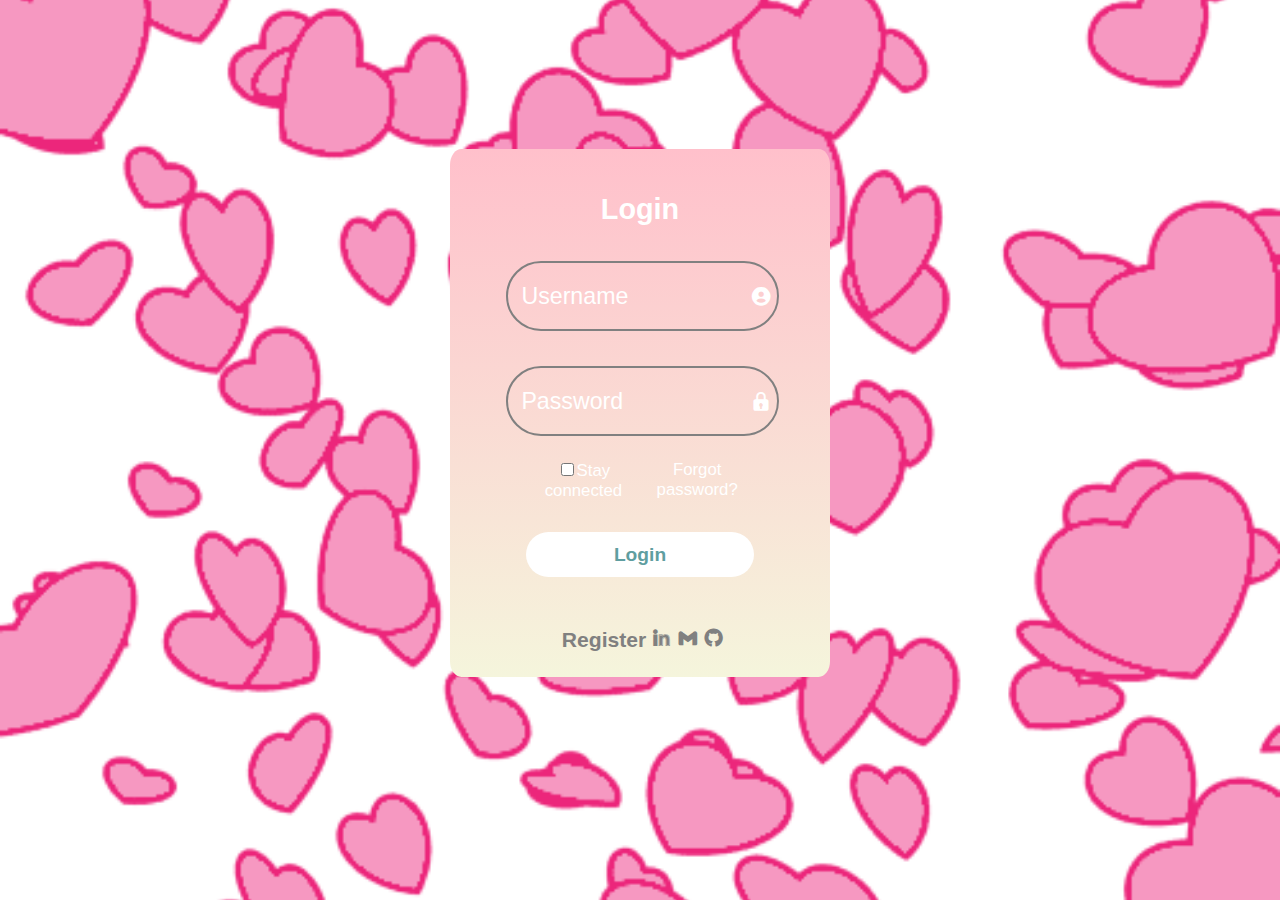
==== index.html @ 09c96ce6 "Update index.html" ====
<!DOCTYPE html>
<html>

    <head>
        <meta charset="UTF-8">
        <meta name="viewport" content="width=device-width,initial-scale=1.0">
        <title>Login</title>
        <link rel="stylesheet" href="login/log.css">
        <link href='https://unpkg.com/boxicons@2.1.4/css/boxicons.min.css' rel='stylesheet'>
    </head>

    <body>
        <div class="box">
            <form action="" method="POST">
                <h1>Login</h1>
                <div class="inputBox">
                    <input type="text" placeholder="Username" required>
                    <i class='bx bxs-user-circle' ></i>
                </div>
                <div class="inputBox">
                    <input type="password" placeholder="Password" required>
                    <i class='bx bxs-lock'></i>
                </div>
                <div class="remember">
                    <label><input type="checkbox">Stay connected</label> 
                    <a href="#">Forgot password?</a>   
                </div>

                <button type="submit" class="button">Login</button>

                <div class="newAcc">
                    <a href="login/register.html">&nbspRegister</a>
                    <i class='bx bxl-linkedin'></i>
                    <i class='bx bxl-gmail' ></i>
                    <i class='bx bxl-github' ></i>
                </div>
            </form>
        </div>


    </body>
</html>
---- login/log.css ----
@font-face {
    font-family: 'Merriweather';
    src: url('https://fonts.googleapis.com/css2?family=Merriweather:ital,wght@0,300;0,400;0,700;0,900;1,300;1,400;1,700;1,900&display=swap');
}

*{
    box-sizing: border-box;
    font-family: 'Merriweather', sans-serif;
}

body{
    display: flex;
    align-items: center;
    justify-content: center;
    min-height: 90vh;
    background-image: url('../BG/love.gif');
    background-position: center;
    background-size: cover;
    overflow: hidden;
}

.box{
    width: 30%;
    height: 70%;
    background: linear-gradient(pink,beige);
    text-align: center;
    align-items: center;
    color: white;
    border-radius: 3%;
    padding: 2% 6% ;
}

.box h1{
    font-size: 180%;
    text-align: center;
}

.inputBox{
    position: relative;
    width: 120%;
    height: 70px;
    margin: 35px 0;
}

.inputBox input{
    height: 100%;
    width: 100%;
    background: transparent;
    outline: none;
    border: 2px solid grey;
    border-radius: 40px;
    font-size: 145%;
    color:white;
    margin-left: -15%;
    padding: 5% 12% 5% 5%;
}

.inputBox input::placeholder{
    color: white;
}

.inputBox i{
    position: absolute;
    right: 10%;
    top: 50%;
    transform: translateY(-50%);
    font-size: 140%;
}

.remember{
    display: flex;
    justify-content: space-between;
    font-size: 105%;
    margin: -5% 0 5%;
}

.remember a {
    color:white;
    text-decoration: none;
}

.remember a:hover{
    text-decoration: underline;
}

.button{
    width: 100%;
    height: 45px;
    background-color: white;
    border: none;
    outline: none;
    border-radius: 40px;
    cursor: pointer;
    font-size: 120%;
    color: cadetblue;
    font-weight: 700;
    margin-bottom: 50px;
    margin-top: 20px;
}

.button:hover{
    background-color: grey;
}

.newAcc{
    font-size: 110%;
    text-align: center;
}

.newAcc a{
    position: relative;
    color:grey;
    text-decoration: none;
    font-weight: 700;
    font-size: larger;
}

.newAcc i{
    position: relative;
    color:grey;
    text-decoration: none;
    font-weight: 700;
    font-size: larger;
}

.newAcc a:hover{
    text-decoration: underline;
}

.newAcc i:hover{
    animation-name: bigger;
    animation-duration: 1s;
}

@keyframes bigger{
    100%{transform: scale(2,2)}
}
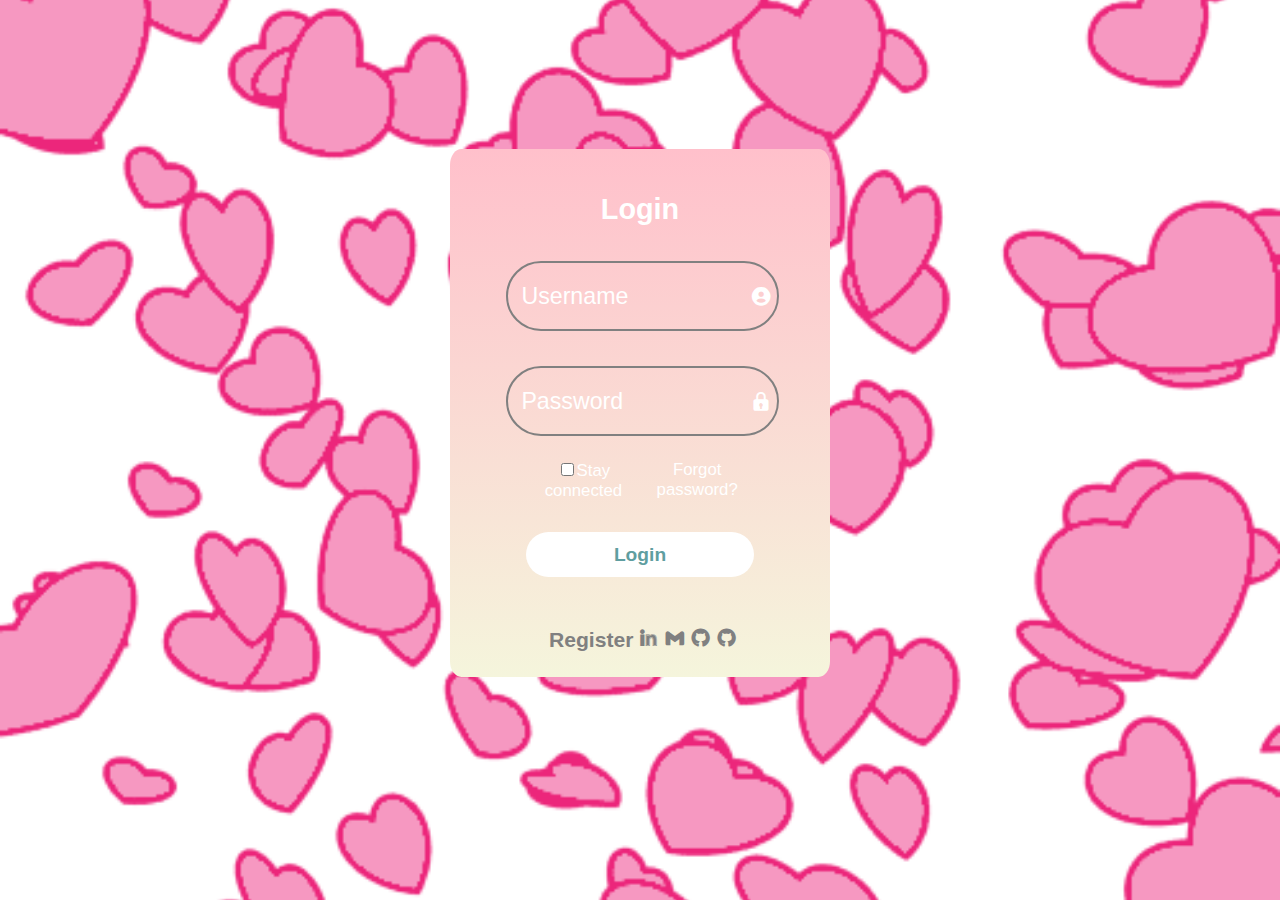
==== commit c4231c42: "add" ====
--- a/index.html
+++ b/index.html
@@ -33,6 +33,7 @@
                     <i class='bx bxl-linkedin'></i>
                     <i class='bx bxl-gmail' ></i>
                     <i class='bx bxl-github' ></i>
+                    <i class='bx bxl-github' ></i>
                 </div>
             </form>
         </div>
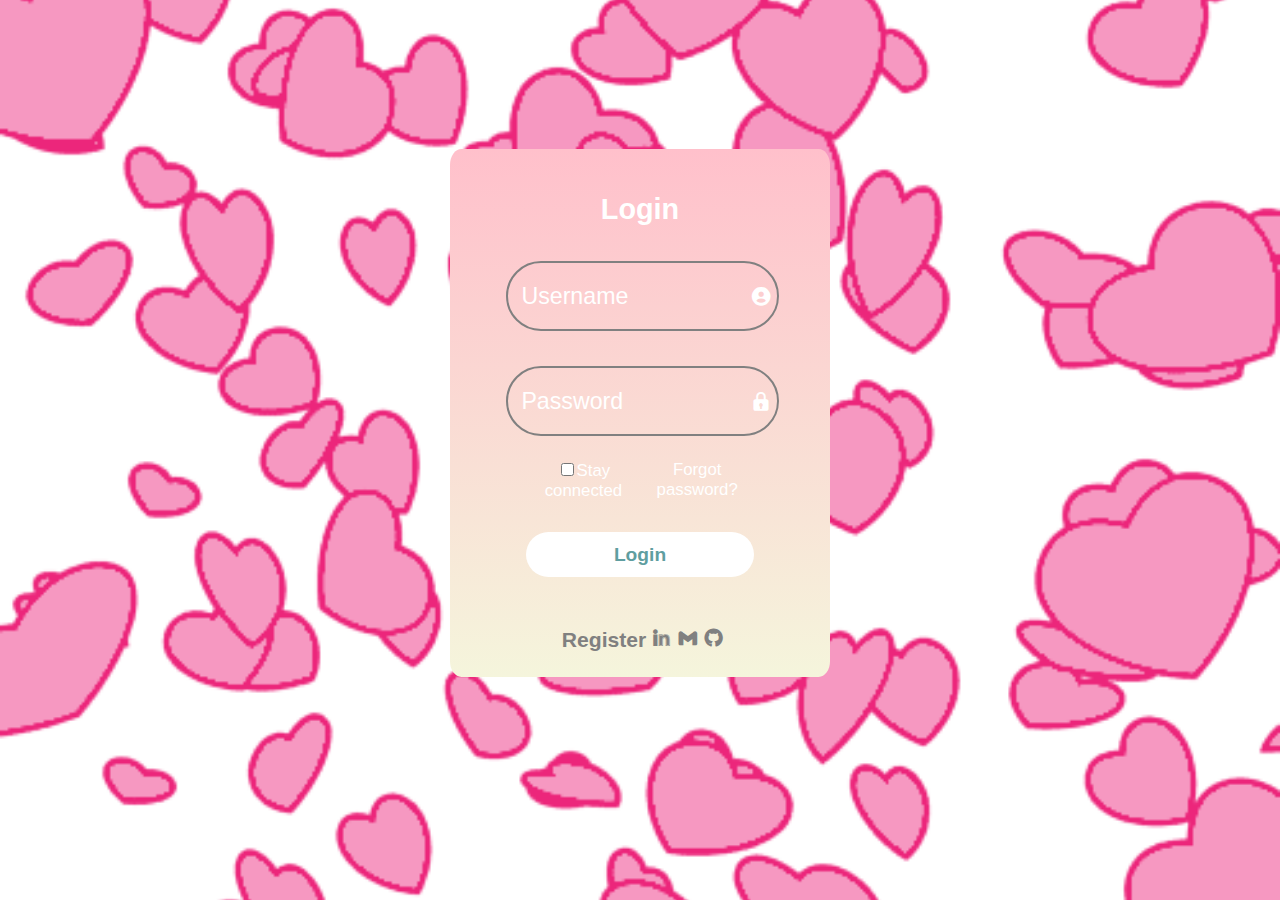
==== commit 1aee820a: "new" ====
--- a/index.html
+++ b/index.html
@@ -33,7 +33,6 @@
                     <i class='bx bxl-linkedin'></i>
                     <i class='bx bxl-gmail' ></i>
                     <i class='bx bxl-github' ></i>
-                    <i class='bx bxl-github' ></i>
                 </div>
             </form>
         </div>
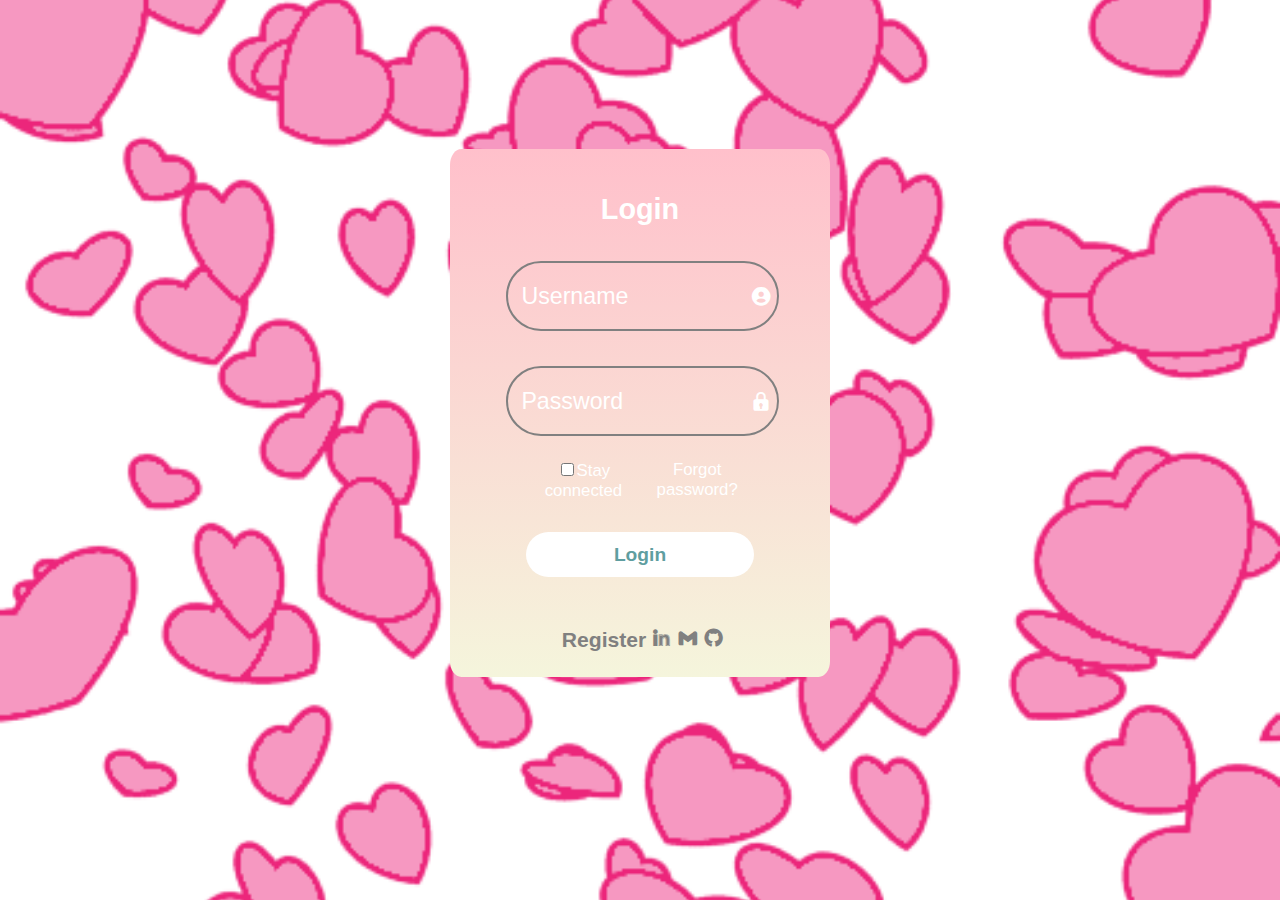
==== commit 768dd06b: "forgot" ====
--- a/index.html
+++ b/index.html
@@ -23,7 +23,7 @@
                 </div>
                 <div class="remember">
                     <label><input type="checkbox">Stay connected</label> 
-                    <a href="#">Forgot password?</a>   
+                    <a href="login/forgot.html">Forgot password?</a>   
                 </div>
 
                 <button type="submit" class="button">Login</button>
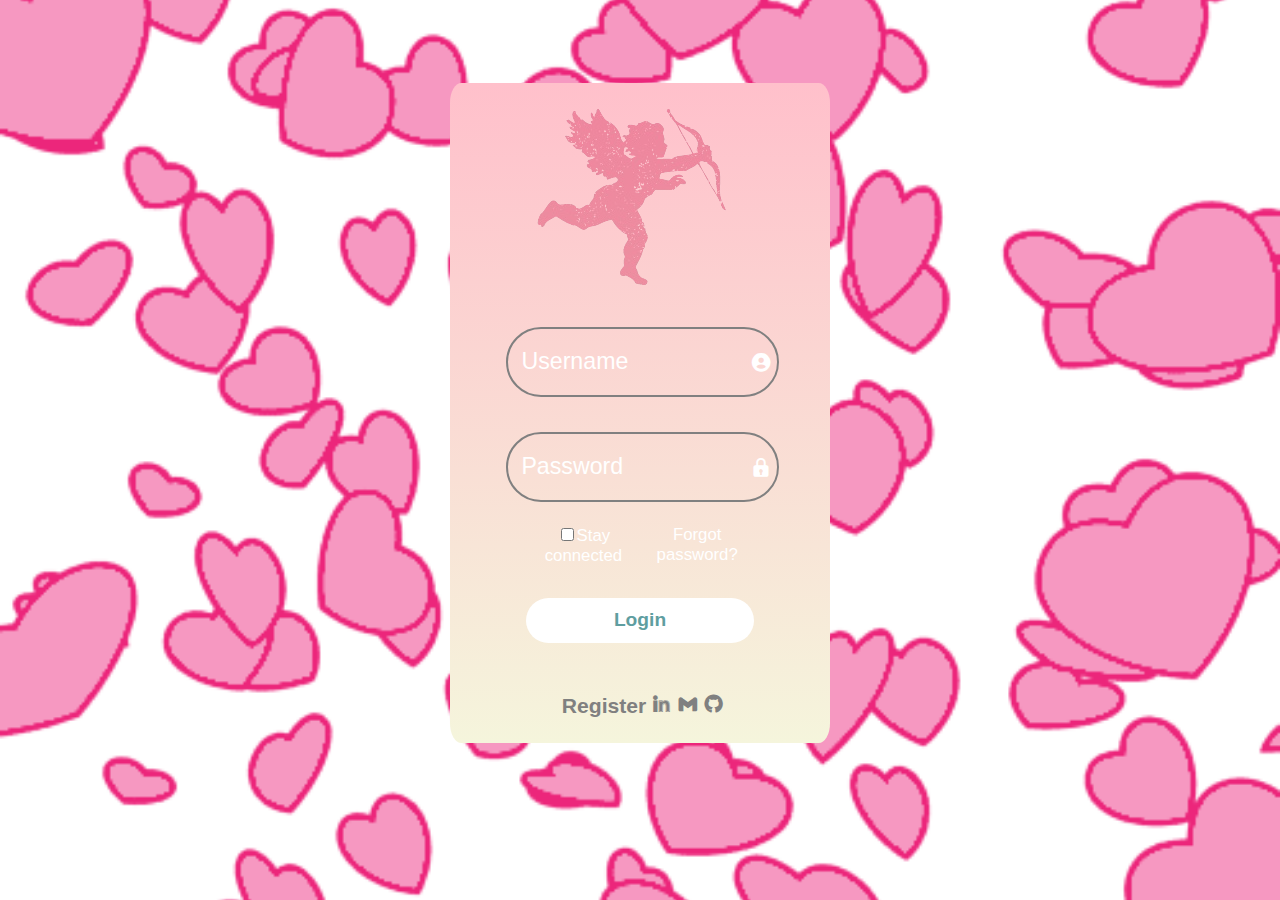
==== commit d777dc3c: "added cupid logo" ====
--- a/index.html
+++ b/index.html
@@ -12,7 +12,7 @@
     <body>
         <div class="box">
             <form action="" method="POST">
-                <h1>Login</h1>
+                <img id="cupid" src="Pictures/cupid.png">
                 <div class="inputBox">
                     <input type="text" placeholder="Username" required>
                     <i class='bx bxs-user-circle' ></i>
--- a/login/log.css
+++ b/login/log.css
@@ -137,3 +137,7 @@
 }
 
 
+#cupid{
+    opacity: 40%;
+}
+
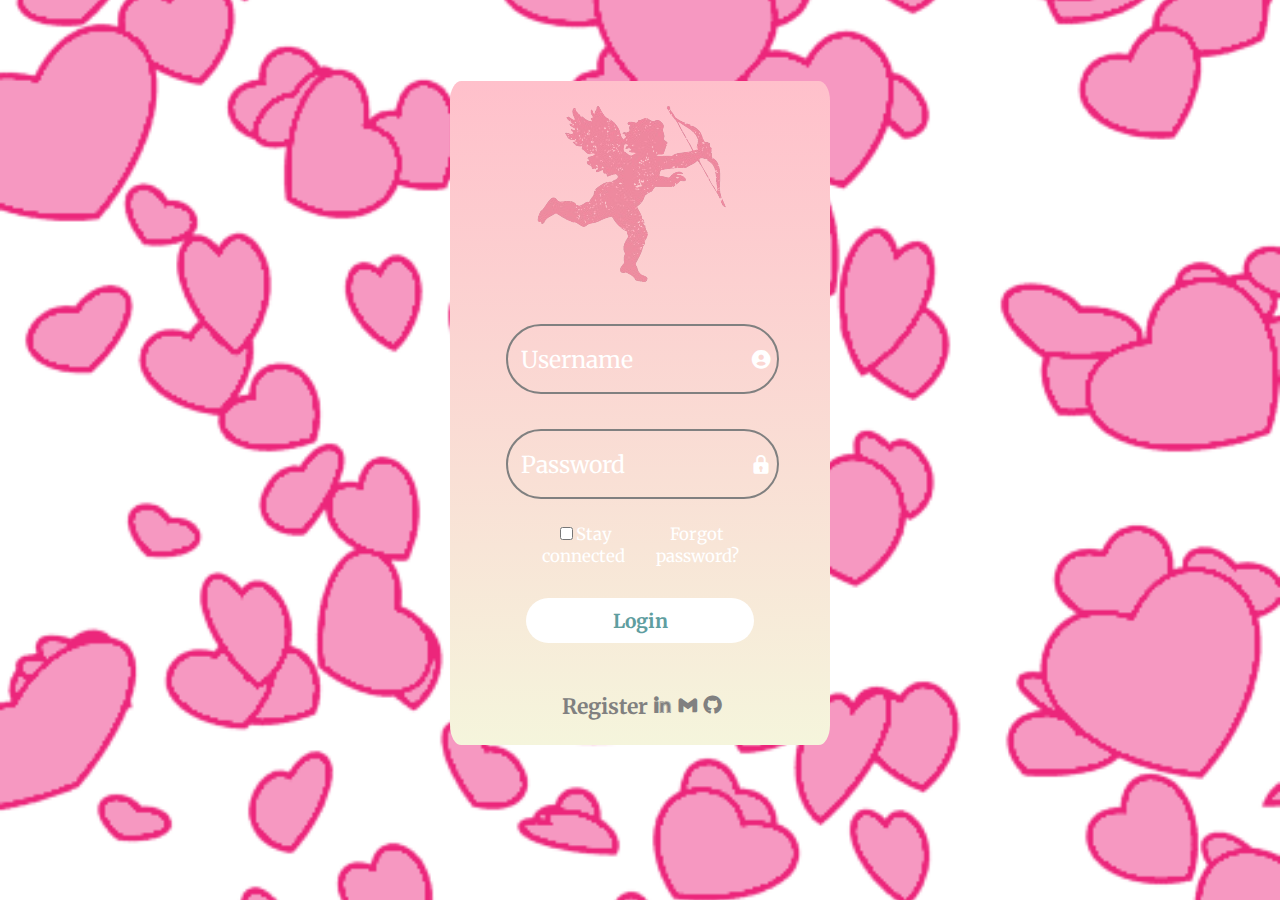
==== commit c68a485a: "log" ====
--- a/index.html
+++ b/index.html
@@ -1,42 +1,43 @@
 <!DOCTYPE html>
 <html>
 
-    <head>
-        <meta charset="UTF-8">
-        <meta name="viewport" content="width=device-width,initial-scale=1.0">
-        <title>Login</title>
-        <link rel="stylesheet" href="login/log.css">
-        <link href='https://unpkg.com/boxicons@2.1.4/css/boxicons.min.css' rel='stylesheet'>
-    </head>
+<head>
+    <meta charset="UTF-8">
+    <meta name="viewport" content="width=device-width,initial-scale=1.0">
+    <title>Login</title>
+    <link rel="stylesheet" href="login/log.css">
+    <link href='https://unpkg.com/boxicons@2.1.4/css/boxicons.min.css' rel='stylesheet'>
+</head>
 
-    <body>
-        <div class="box">
-            <form action="" method="POST">
-                <img id="cupid" src="Pictures/cupid.png">
-                <div class="inputBox">
-                    <input type="text" placeholder="Username" required>
-                    <i class='bx bxs-user-circle' ></i>
-                </div>
-                <div class="inputBox">
-                    <input type="password" placeholder="Password" required>
-                    <i class='bx bxs-lock'></i>
-                </div>
-                <div class="remember">
-                    <label><input type="checkbox">Stay connected</label> 
-                    <a href="login/forgot.html">Forgot password?</a>   
-                </div>
+<body>
+    <div class="box">
+        <form action="login/logServ.php" method="POST">
+            <img id="cupid" src="Pictures/cupid.png">
+            <div class="inputBox">
+                <input type="text" placeholder="Username" name="user" required>
+                <i class='bx bxs-user-circle'></i>
+            </div>
+            <div class="inputBox">
+                <input type="password" placeholder="Password" name="password" required>
+                <i class='bx bxs-lock'></i>
+            </div>
+            <div class="remember">
+                <label><input type="checkbox">Stay connected</label>
+                <a href="login/reset/forgotHub.html">Forgot password?</a>
+            </div>
 
-                <button type="submit" class="button">Login</button>
+            <button type="submit" class="button">Login</button>
 
-                <div class="newAcc">
-                    <a href="login/register.html">&nbspRegister</a>
-                    <i class='bx bxl-linkedin'></i>
-                    <i class='bx bxl-gmail' ></i>
-                    <i class='bx bxl-github' ></i>
-                </div>
-            </form>
-        </div>
+            <div class="newAcc">
+                <a href="login/new/registerHub.html">&nbspRegister</a>
+                <i class='bx bxl-linkedin'></i>
+                <i class='bx bxl-gmail'></i>
+                <i class='bx bxl-github'></i>
+            </div>
+        </form>
+    </div>
 
 
-    </body>
-</html>
+</body>
+
+</html>--- a/login/log.css
+++ b/login/log.css
@@ -1,14 +1,12 @@
-@font-face {
-    font-family: 'Merriweather';
-    src: url('https://fonts.googleapis.com/css2?family=Merriweather:ital,wght@0,300;0,400;0,700;0,900;1,300;1,400;1,700;1,900&display=swap');
-}
+@import url('https://fonts.googleapis.com/css2?family=Merriweather:ital,wght@0,300;0,400;0,700;0,900;1,300;1,400;1,700;1,900&display=swap');
 
-*{
+
+* {
     box-sizing: border-box;
     font-family: 'Merriweather', sans-serif;
 }
 
-body{
+body {
     display: flex;
     align-items: center;
     justify-content: center;
@@ -19,30 +17,30 @@
     overflow: hidden;
 }
 
-.box{
+.box {
     width: 30%;
     height: 70%;
-    background: linear-gradient(pink,beige);
+    background: linear-gradient(pink, beige);
     text-align: center;
     align-items: center;
     color: white;
     border-radius: 3%;
-    padding: 2% 6% ;
+    padding: 2% 6%;
 }
 
-.box h1{
+.box h1 {
     font-size: 180%;
     text-align: center;
 }
 
-.inputBox{
+.inputBox {
     position: relative;
     width: 120%;
     height: 70px;
     margin: 35px 0;
 }
 
-.inputBox input{
+.inputBox input {
     height: 100%;
     width: 100%;
     background: transparent;
@@ -50,16 +48,16 @@
     border: 2px solid grey;
     border-radius: 40px;
     font-size: 145%;
-    color:white;
+    color: white;
     margin-left: -15%;
     padding: 5% 12% 5% 5%;
 }
 
-.inputBox input::placeholder{
+.inputBox input::placeholder {
     color: white;
 }
 
-.inputBox i{
+.inputBox i {
     position: absolute;
     right: 10%;
     top: 50%;
@@ -67,7 +65,7 @@
     font-size: 140%;
 }
 
-.remember{
+.remember {
     display: flex;
     justify-content: space-between;
     font-size: 105%;
@@ -75,15 +73,15 @@
 }
 
 .remember a {
-    color:white;
+    color: white;
     text-decoration: none;
 }
 
-.remember a:hover{
+.remember a:hover {
     text-decoration: underline;
 }
 
-.button{
+.button {
     width: 100%;
     height: 45px;
     background-color: white;
@@ -98,46 +96,47 @@
     margin-top: 20px;
 }
 
-.button:hover{
+.button:hover {
     background-color: grey;
 }
 
-.newAcc{
+.newAcc {
     font-size: 110%;
     text-align: center;
 }
 
-.newAcc a{
+.newAcc a {
     position: relative;
-    color:grey;
+    color: grey;
     text-decoration: none;
     font-weight: 700;
     font-size: larger;
 }
 
-.newAcc i{
+.newAcc i {
     position: relative;
-    color:grey;
+    color: grey;
     text-decoration: none;
     font-weight: 700;
     font-size: larger;
 }
 
-.newAcc a:hover{
+.newAcc a:hover {
     text-decoration: underline;
 }
 
-.newAcc i:hover{
+.newAcc i:hover {
     animation-name: bigger;
     animation-duration: 1s;
 }
 
-@keyframes bigger{
-    100%{transform: scale(2,2)}
+@keyframes bigger {
+    100% {
+        transform: scale(2, 2)
+    }
 }
 
 
-#cupid{
+#cupid {
     opacity: 40%;
-}
-
+}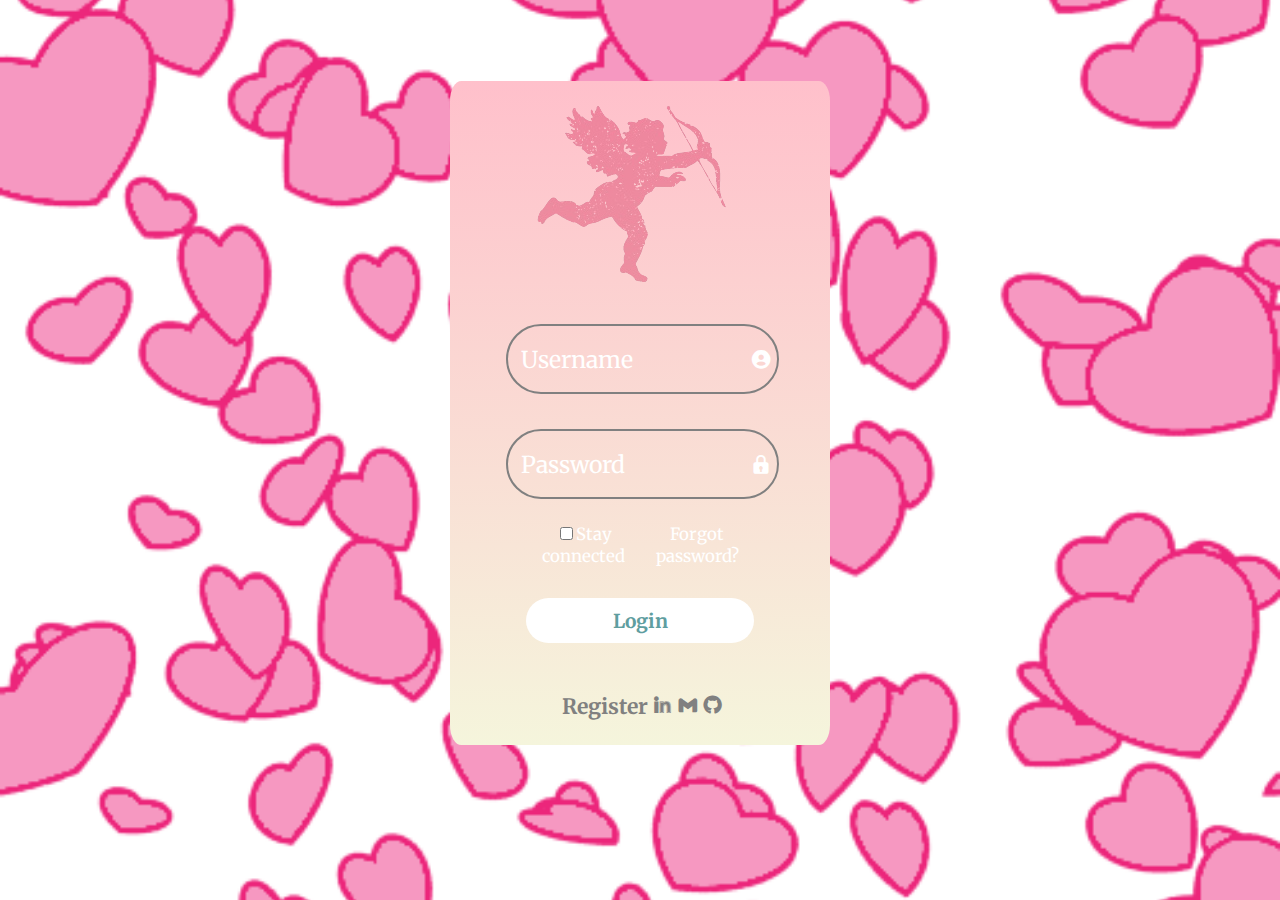
==== commit 61c12577: "php" ====
--- a/index.html
+++ b/index.html
@@ -29,7 +29,7 @@
             <button type="submit" class="button">Login</button>
 
             <div class="newAcc">
-                <a href="login/new/registerHub.html">&nbspRegister</a>
+                <a href="login/new/registerHub.php">&nbspRegister</a>
                 <i class='bx bxl-linkedin'></i>
                 <i class='bx bxl-gmail'></i>
                 <i class='bx bxl-github'></i>
